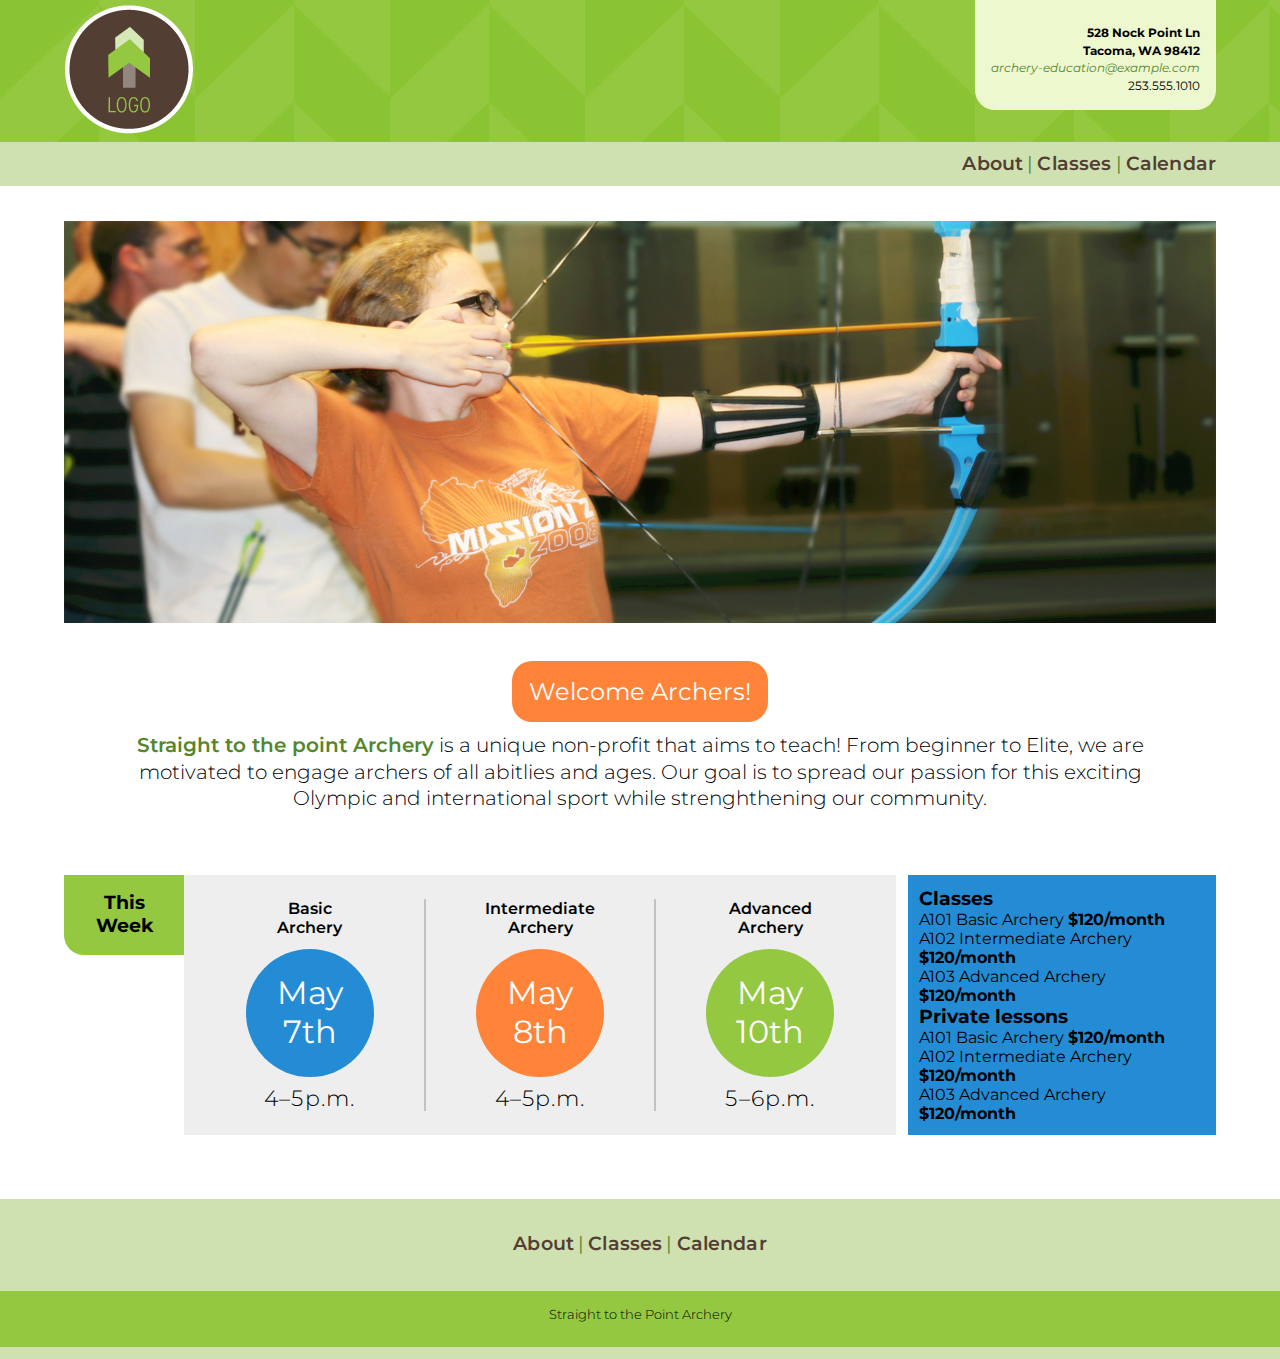
==== index.html @ 22955291 "Created all html for the landing and about page. I also coded the css for the nav and 90% of the lan" ====
<!DOCTYPE html>
<html lang="en">
  <head>
    <meta charset="UTF-8">
    <meta name="description" content="Straight to the Point Archery is a non profit archery education center founded in 2005 by Giap Nguyen.">
    <meta name="keywords" content="Straight to the Point Archery, Non Profit, Education, Giap Nguyen">
    <meta name="author" content="Andrew Donaghy">
    <meta name="viewport" content="width=device-width, initial-scale=1.0">
    <link rel="stylesheet" type="text/css"href="https://necolas.github.io/normalize.css/8.0.0/normalize.css">
    <link href="https://fonts.googleapis.com/css?family=Montserrat:300,400,400i,600,700" rel="stylesheet">
    <link rel="stylesheet" href="https://use.fontawesome.com/releases/v5.0.10/css/all.css" integrity="sha384-+d0P83n9kaQMCwj8F4RJB66tzIwOKmrdb46+porD/OvrJ+37WqIM7UoBtwHO6Nlg" crossorigin="anonymous">
    <link rel="stylesheet" type="text/css" href="style/main.css">
    <title>Straight to the Point Archery</title>
  </head>
  
  <body>
    <div class="background_stretch_top">
      <header>
      <div class="container">  
        <a class="float_left" href="index.html"><img src="images/logo.png" alt="Straight to the Point Archery Logo"></a>
        <aside class="address float_right">
          <p><i class="fas fa-map-marker"></i><b> 528 Nock Point Ln</b></p> 
          <p><b>Tacoma, WA 98412</b></p> 
          <a href="#">archery-education@example.com</a>
          <p>253.555.1010</p>
        </aside>
        </div>
        <div class="background_stretch_nav clear">
          <nav class="container">
            <ul>
              <li>
                <a href="index.html">About</a>
              </li>
              <li>|</li>
              <li>
                <a href="about.html">Classes</a>
              </li>
              <li>|</li>
              <li>
                <a href="about.html">Calendar</a>
              </li>
            </ul>
          </nav>
        </div>  
      </header>
    </div>
    <main class="clear">
<!--    slider-->
      <img class ="container clear slider" src="images/slider_1.jpg">

      
      <section class="welcome">
        <h3>Welcome Archers!</h3>
        <p><span>Straight to the point Archery</span> is a unique non-profit that aims to teach! From beginner to Elite, we are motivated to engage archers of all abitlies and ages. Our goal is to spread our passion for this exciting Olympic and international sport while strenghthening our community.
        </p>
      </section>
      
      
      <div class="container mini_info">
      
        
      <h3 class="green">This Week</h3>
      <section class="seventy flex">
        
      <div class="thirty"><p>Basic <br>Archery</p><span class="blue">May<br>7th</span> <h5>4–5p.m.</h5></div>
      <div class="thirty"><p>Intermediate<br>Archery</p><span class="orange">May<br>8th</span><h5>4–5p.m.</h5></div>
      <div class="thirty"><p>Advanced<br>Archery</p><span class="green">May<br>10th</span><h5>5–6p.m.</h5></div>
        

      </section>
      
        
        <section class="twenty_nine blue">
          <h3>Classes</h3>
        <p>A101 Basic Archery <b>$120/month</b></p>
        <p>A102 Intermediate Archery <b>$120/month</b></p>
        <p>A103 Advanced Archery <b>$120/month</b></p>
        <h3>Private lessons</h3>
        <p>A101 Basic Archery <b>$120/month</b></p>
        <p>A102 Intermediate Archery <b>$120/month</b></p>
        <p>A103 Advanced Archery <b>$120/month</b></p>
        </section>
      </div>

          

     
    </main>
    <div class="background_stretch_bottom">
      <footer class="container">
        <nav>
          <ul>
            <li>
              <a href="index.html">About</a>
            </li>
            <li>|</li>
            <li>
              <a href="about.html">Classes</a>
            </li>
            <li>|</li>
            <li>
              <a href="about.html">Calendar</a>
            </li>
          </ul>
        </nav>
     <div class="icons"> 
       <a href="#"><i class="fab fa-instagram"></i></a>
       <a href="#"><i class="fab fa-twitter"></i></a> 
       <a href="#"><i class="fab fa-facebook"></i></a> 
     </div>
      
      </footer>
          <div class="background_stretch_copyright">
            <div class="copyright">
              <i class="fas fa-copyright"></i>
              <p>Straight to the Point Archery</p>
            </div>
          </div>
    </div>
  </body>
</html>
---- style/main.css ----
*{
  margin:0;
  padding:0;
}


.container{
  margin: 0 auto;
  width:90%;
  max-width: 1600px;
}

.background_stretch_top{
  background:url("../images/bk.jpg");
  height:11.4rem;
  margin-bottom:0;
  display:block;
  
}

.background_stretch_nav{
  background-color:#CFE1B0;
  height:2.75rem;
  display:block;
}

.background_stretch_bottom{
   background-color:#CFE1B0;
   padding-top:1.5rem;
   padding-bottom:1rem;
   height:7.5rem;
   margin-bottom:0;
   text-align: center;
}

.background_stretch_copyright{
   background-color:#93C840;
   padding-top:1rem;
   padding-bottom:1rem;
   height:1.5rem;
   margin-top:2.25rem;
   margin-bottom:0;
   text-align: center;
 }

.flex{
  display:inline-flex;
}

a{
  text-decoration: none;
}

.clear{
  clear:both;
}

.float_left{
  float:left;
}

.float_right{
  float:right;
}

*{
  font-family: 'Montserrat', sans-serif;
}


/*header and nav*/

header img{
  margin-top:.25rem;
  margin-bottom:.25rem;
}

.address{
  text-align: right;
  margin:0;
  background-color:#EDF8CF;
  padding:1.5rem 1rem 1rem 1rem;
  border-radius:0 0 20px 20px;
  font-size:.75rem;
  line-height: 1.1rem;
  
}

.address a{
  font-weight: 400;
  font-style: italic;
  color:#54862A;
}

.address i{
  color:#FF843A;
}



nav ul li{
  margin-top:.55rem;
  display:inline-flex;
  color:#54862A;
  font-size:1.2rem;
  letter-spacing: .01rem;
}

header nav{
  text-align: right;
  
}

nav a{
  color:#533E33;
  font-weight:600;
  
}

nav a:link{
  color:#533E33;
  
  
}

nav a:visited{
  color:#533E33;

}


nav a:hover{
  color:#54862A;
  
  
}


main{
  margin-top:0;
  
}




.copyright{
  display: inline-flex;
  font-weight:300;
  font-size:.8rem;
}

.icons{
  margin-top:1rem;
  font-size:2.5rem;
  color:#533E33;
}

i{
  color:#533E33;
}

a i:link{
  color:#533E33;
  
  
}

a i:visited{
  color:#533E33;

}


a i:hover{
  color:#54862A;
  
  
}

/*main*/

.slider{
  display:block;
  margin-top:3%;
}

.welcome{
  margin: 0 auto;
  width:80%;
  text-align:center;
  margin-top:3%;
}

.welcome p{
  margin-top:1%;
  font-size:1.25rem;
  font-weight:300;
  line-height:1.65rem;
}

.welcome span{
  font-weight:600;
  color:#54862A;
}

.welcome h3{
  color:white;
  padding:1rem;
  font-weight:400;
  font-size:1.5rem;
  background-color:#FF843A;
  width:14rem;
  margin:0 auto;
  border-radius:20px
}

.mini_info{
  display:flex;
  
  margin-top:5%;
  margin-bottom:5%;
}

.seventy{
  padding:1%;
  padding-top:2%;
  padding-bottom:2%;
  width:70%;
  margin-right:1%;
  background-color:#EEEEEE;
  
}

.twenty_nine{
  padding:1%;
  width:29%;
  background-color:#93C840;
}

.seventy h3{
  background-color:#93C840;
}

.green{
  background-color:#93C840;
  height:3rem;
  padding:1rem;
  text-align:right;
  border-radius:0 0 0 20px;
}

.green2{
  background-color:#FF843A;
  height:1.5rem;
  padding:1rem;
  text-align:right;
  border-radius:0 0 0 20px;
}

.thirty{
  width:33.33333%;
  text-align: center;
}

.seventy p{
  font-weight:600;
  margin-bottom:.75rem;
}

.seventy span{
    height: 5rem;
    width: 5rem;
    border-radius: 50%;
    display: inline-block;
    font-size:2rem;
    color:white;
    padding:1.5rem;
}

.seventy div:nth-child(n+1):nth-child(-n+2){
  border-right: 2px solid #C2C2C2; 
}

.blue{
  background-color:#248CD4;
}


.orange{
  background-color:#FF843A;
}

.green{
  background-color:#93C840;
  text-align: center;
}

h5{
  font-weight:300;
  font-size:1.35rem;
  letter-spacing: .07rem;
  margin-top:.5rem;
}
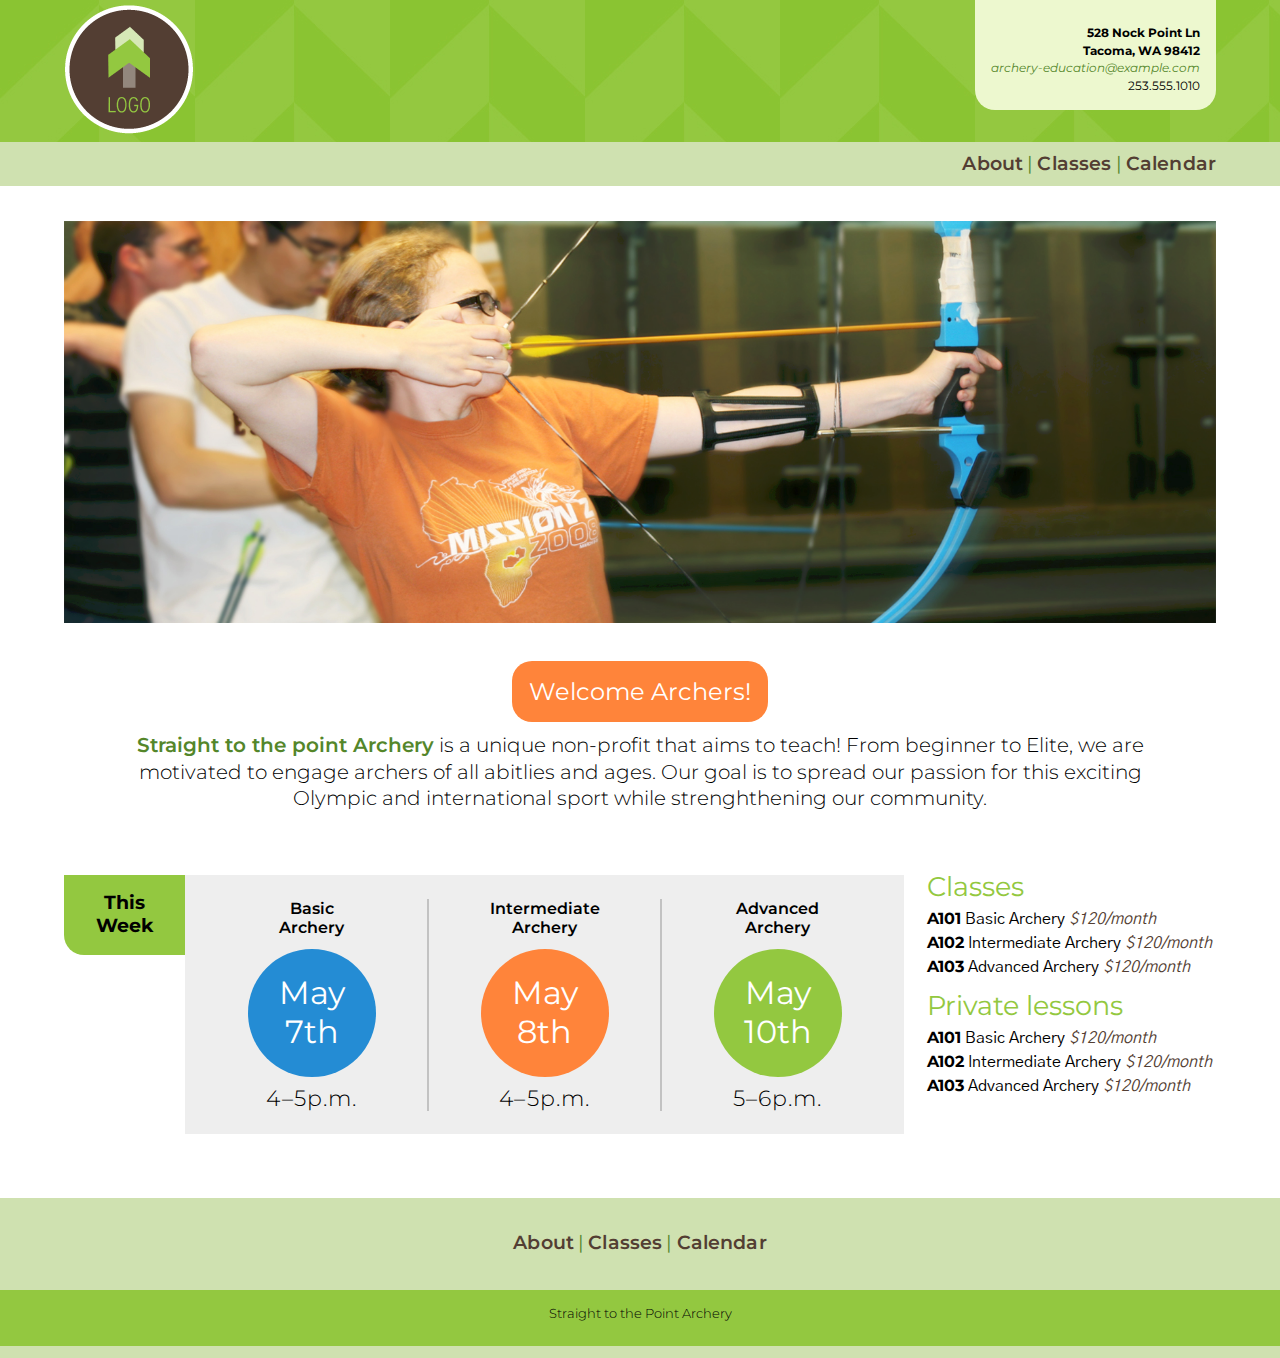
==== commit 41cbf4b7: "fixed classes section" ====
--- a/index.html
+++ b/index.html
@@ -8,6 +8,7 @@
     <meta name="viewport" content="width=device-width, initial-scale=1.0">
     <link rel="stylesheet" type="text/css"href="https://necolas.github.io/normalize.css/8.0.0/normalize.css">
     <link href="https://fonts.googleapis.com/css?family=Montserrat:300,400,400i,600,700" rel="stylesheet">
+    <link href="https://fonts.googleapis.com/css?family=Gothic+A1:400,600,800" rel="stylesheet">
     <link rel="stylesheet" href="https://use.fontawesome.com/releases/v5.0.10/css/all.css" integrity="sha384-+d0P83n9kaQMCwj8F4RJB66tzIwOKmrdb46+porD/OvrJ+37WqIM7UoBtwHO6Nlg" crossorigin="anonymous">
     <link rel="stylesheet" type="text/css" href="style/main.css">
     <title>Straight to the Point Archery</title>
@@ -70,15 +71,16 @@
       </section>
       
         
-        <section class="twenty_nine blue">
-          <h3>Classes</h3>
-        <p>A101 Basic Archery <b>$120/month</b></p>
-        <p>A102 Intermediate Archery <b>$120/month</b></p>
-        <p>A103 Advanced Archery <b>$120/month</b></p>
-        <h3>Private lessons</h3>
-        <p>A101 Basic Archery <b>$120/month</b></p>
-        <p>A102 Intermediate Archery <b>$120/month</b></p>
-        <p>A103 Advanced Archery <b>$120/month</b></p>
+        <section class="twenty_nine">
+        <h3>Classes</h3>
+        <p><b>A101</b> Basic Archery <i>$120/month</i></p>
+        <p><b>A102</b> Intermediate Archery <i>$120/month</i></p>
+        <p><b>A103</b> Advanced Archery <i>$120/month</i></p>
+        <div class="paragraph_space"><h3>Private lessons</h3>
+        <p><b>A101</b> Basic Archery <i>$120/month</i></p>
+        <p><b>A102</b> Intermediate Archery <i>$120/month</i></p>
+        <p><b>A103</b> Advanced Archery <i>$120/month</i></p>
+       </div>
         </section>
       </div>
 
--- a/style/main.css
+++ b/style/main.css
@@ -190,6 +190,7 @@
   width:80%;
   text-align:center;
   margin-top:3%;
+  max-width: 1500px;
 }
 
 .welcome p{
@@ -217,7 +218,6 @@
 
 .mini_info{
   display:flex;
-  
   margin-top:5%;
   margin-bottom:5%;
 }
@@ -233,9 +233,11 @@
 }
 
 .twenty_nine{
-  padding:1%;
+  padding-left:1%;
   width:29%;
-  background-color:#93C840;
+  line-height: 1.5rem;
+
+/*  background-color:#93C840;*/
 }
 
 .seventy h3{
@@ -303,4 +305,24 @@
   margin-top:.5rem;
 }
 
-
+.twenty_nine h3{
+  font-weight:400;
+  color:#93C840;
+  font-size:1.7rem;
+  margin-bottom:.5rem;
+
+}
+
+.twenty_nine p{
+  font-family: 'Gothic A1', sans-serif;
+}
+
+.twenty_nine i{
+  font-family: 'Gothic A1', sans-serif;
+}
+
+.paragraph_space{
+  margin-top:.9rem;
+
+}
+
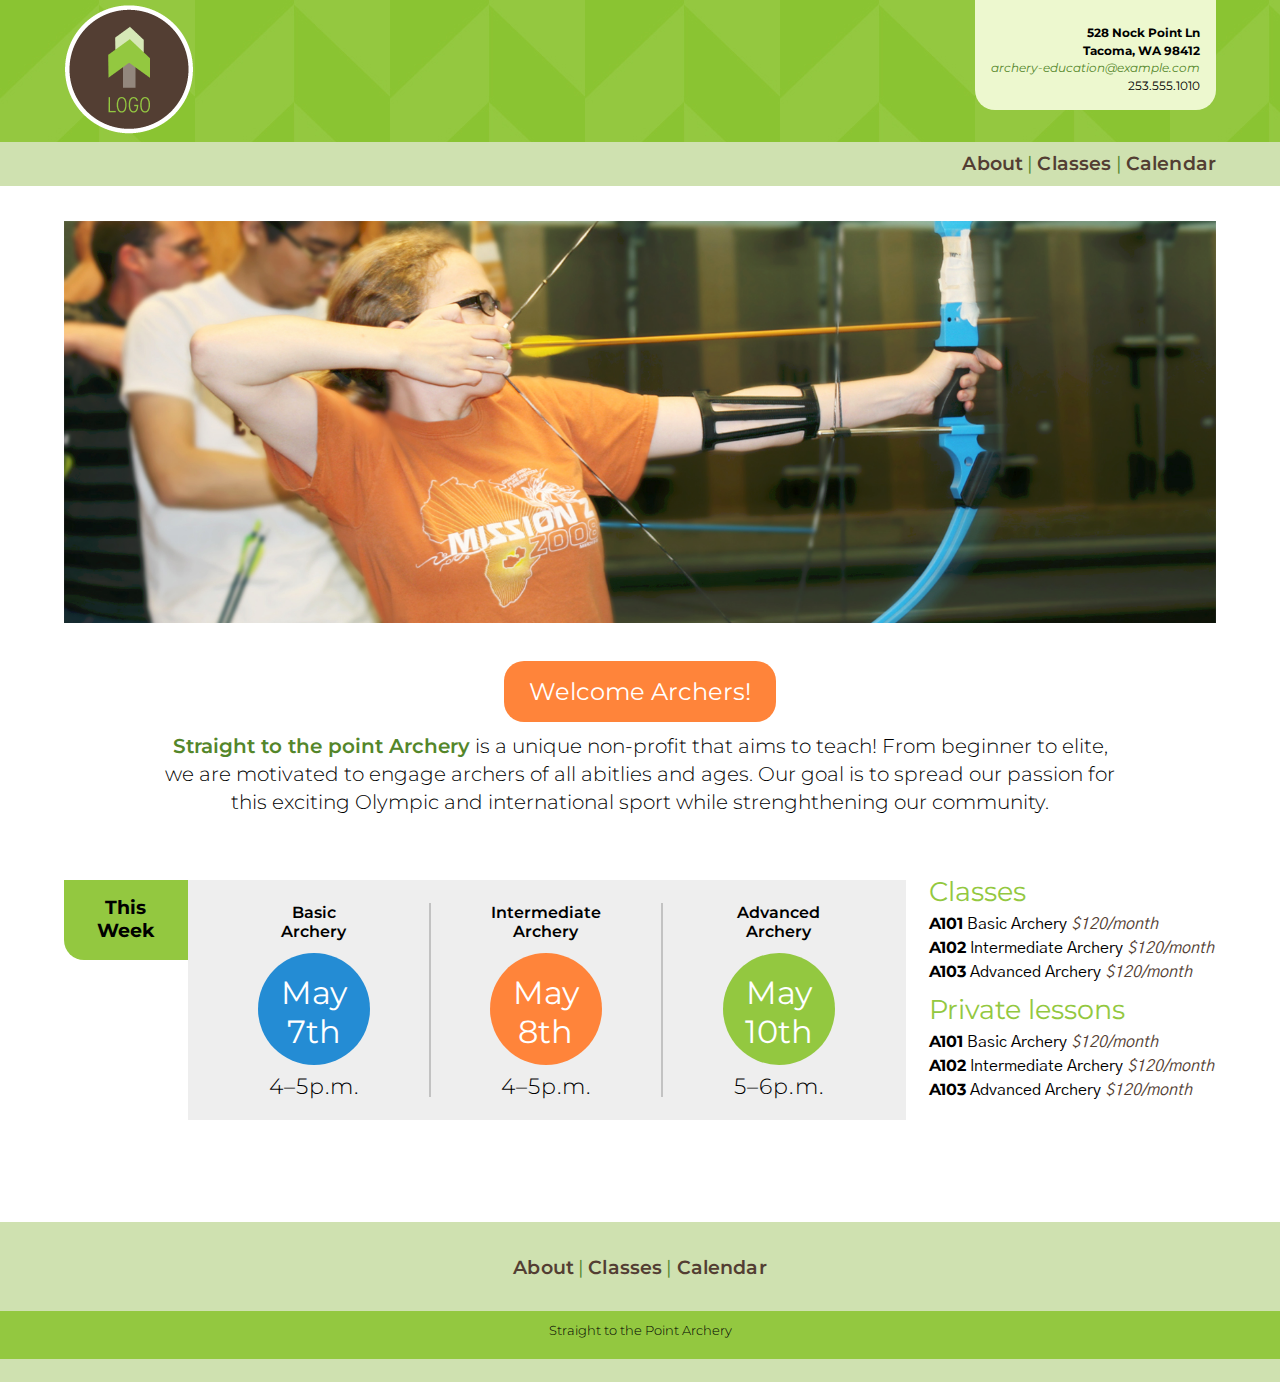
==== commit ae767b09: "created the about page and use the basic grid layout for my css." ====
--- a/index.html
+++ b/index.html
@@ -30,15 +30,15 @@
           <nav class="container">
             <ul>
               <li>
-                <a href="index.html">About</a>
+                <a href="about.html">About</a>
               </li>
               <li>|</li>
               <li>
-                <a href="about.html">Classes</a>
+                <a href="#">Classes</a>
               </li>
               <li>|</li>
               <li>
-                <a href="about.html">Calendar</a>
+                <a href="#">Calendar</a>
               </li>
             </ul>
           </nav>
@@ -51,8 +51,8 @@
 
       
       <section class="welcome">
-        <h3>Welcome Archers!</h3>
-        <p><span>Straight to the point Archery</span> is a unique non-profit that aims to teach! From beginner to Elite, we are motivated to engage archers of all abitlies and ages. Our goal is to spread our passion for this exciting Olympic and international sport while strenghthening our community.
+        <h2>Welcome Archers!</h2>
+        <p><span>Straight to the point Archery</span> is a unique non-profit that aims to teach! From beginner to elite, we are motivated to engage archers of all abitlies and ages. Our goal is to spread our passion for this exciting Olympic and international sport while strenghthening our community.
         </p>
       </section>
       
@@ -72,11 +72,11 @@
       
         
         <section class="twenty_nine">
-        <h3>Classes</h3>
+        <h4>Classes</h4>
         <p><b>A101</b> Basic Archery <i>$120/month</i></p>
         <p><b>A102</b> Intermediate Archery <i>$120/month</i></p>
         <p><b>A103</b> Advanced Archery <i>$120/month</i></p>
-        <div class="paragraph_space"><h3>Private lessons</h3>
+        <div class="paragraph_space"><h4>Private lessons</h4>
         <p><b>A101</b> Basic Archery <i>$120/month</i></p>
         <p><b>A102</b> Intermediate Archery <i>$120/month</i></p>
         <p><b>A103</b> Advanced Archery <i>$120/month</i></p>
@@ -93,15 +93,15 @@
         <nav>
           <ul>
             <li>
-              <a href="index.html">About</a>
+              <a href="about.html">About</a>
             </li>
             <li>|</li>
             <li>
-              <a href="about.html">Classes</a>
+              <a href="#">Classes</a>
             </li>
             <li>|</li>
             <li>
-              <a href="about.html">Calendar</a>
+              <a href="#">Calendar</a>
             </li>
           </ul>
         </nav>
--- a/style/main.css
+++ b/style/main.css
@@ -1,3 +1,8 @@
+*{
+  box-sizing:border-box;
+}
+
+
 *{
   margin:0;
   padding:0;
@@ -24,22 +29,28 @@
   display:block;
 }
 
+.instructor_stretch{
+  background-color:#EEEEEE;
+  margin-top:4%;
+  margin-bottom:6%;
+  padding-top:2.5%;
+  padding-bottom:2%;
+}
+
 .background_stretch_bottom{
    background-color:#CFE1B0;
    padding-top:1.5rem;
-   padding-bottom:1rem;
-   height:7.5rem;
+   height:10rem;
    margin-bottom:0;
    text-align: center;
 }
 
 .background_stretch_copyright{
    background-color:#93C840;
-   padding-top:1rem;
-   padding-bottom:1rem;
-   height:1.5rem;
-   margin-top:2.25rem;
+   padding-top:.75rem;
+   height:3rem;
    margin-bottom:0;
+   margin-top:2rem;
    text-align: center;
  }
 
@@ -187,7 +198,7 @@
 
 .welcome{
   margin: 0 auto;
-  width:80%;
+  width:75%;
   text-align:center;
   margin-top:3%;
   max-width: 1500px;
@@ -197,7 +208,7 @@
   margin-top:1%;
   font-size:1.25rem;
   font-weight:300;
-  line-height:1.65rem;
+  line-height:1.75rem;
 }
 
 .welcome span{
@@ -205,21 +216,23 @@
   color:#54862A;
 }
 
-.welcome h3{
+h2{
   color:white;
   padding:1rem;
   font-weight:400;
   font-size:1.5rem;
   background-color:#FF843A;
-  width:14rem;
+  width:17rem;
   margin:0 auto;
-  border-radius:20px
-}
+  border-radius:20px;
+  text-align: center;
+}
+
 
 .mini_info{
   display:flex;
   margin-top:5%;
-  margin-bottom:5%;
+  margin-bottom:8%;
 }
 
 .seventy{
@@ -229,6 +242,7 @@
   width:70%;
   margin-right:1%;
   background-color:#EEEEEE;
+  max-height: 15rem;
   
 }
 
@@ -236,8 +250,6 @@
   padding-left:1%;
   width:29%;
   line-height: 1.5rem;
-
-/*  background-color:#93C840;*/
 }
 
 .seventy h3{
@@ -246,10 +258,11 @@
 
 .green{
   background-color:#93C840;
-  height:3rem;
+  height:5rem;
   padding:1rem;
   text-align:right;
   border-radius:0 0 0 20px;
+  text-align: center;
 }
 
 .green2{
@@ -270,14 +283,14 @@
   margin-bottom:.75rem;
 }
 
-.seventy span{
-    height: 5rem;
-    width: 5rem;
+.seventy span {
+    height: 7rem;
+    width: 7rem;
     border-radius: 50%;
     display: inline-block;
-    font-size:2rem;
-    color:white;
-    padding:1.5rem;
+    font-size: 2rem;
+    color: white;
+    padding: 1.25rem;
 }
 
 .seventy div:nth-child(n+1):nth-child(-n+2){
@@ -291,11 +304,6 @@
 
 .orange{
   background-color:#FF843A;
-}
-
-.green{
-  background-color:#93C840;
-  text-align: center;
 }
 
 h5{
@@ -305,7 +313,7 @@
   margin-top:.5rem;
 }
 
-.twenty_nine h3{
+.twenty_nine h4{
   font-weight:400;
   color:#93C840;
   font-size:1.7rem;
@@ -326,3 +334,56 @@
 
 }
 
+.instructor img{
+  margin:0 auto;
+  display:block;
+  width:70%;
+  margin-bottom:5%;
+
+}
+
+.about_us h2{
+  margin-top:5%;
+  margin-bottom: 1%;
+  width:10rem;
+}
+
+.about_us p{
+  line-height:1.35rem;
+}
+
+.about_us h3{
+  margin-bottom:1%;
+}
+
+.instructor h3{
+  margin-bottom:1%;
+  color:#248CD4;
+}
+
+
+.instructor p{
+  line-height:1.35rem;
+}
+
+.instructor h2{
+  background-color:#248CD4;
+  margin-bottom:1.5%;
+  width:12rem;
+  
+}
+
+.policy{
+  color:#626262;
+  width:60%;
+  margin-bottom:7%
+}
+
+.policy p{
+  font-size:1rem;
+}
+
+.instructor p{
+   font-size:1rem;
+}
+
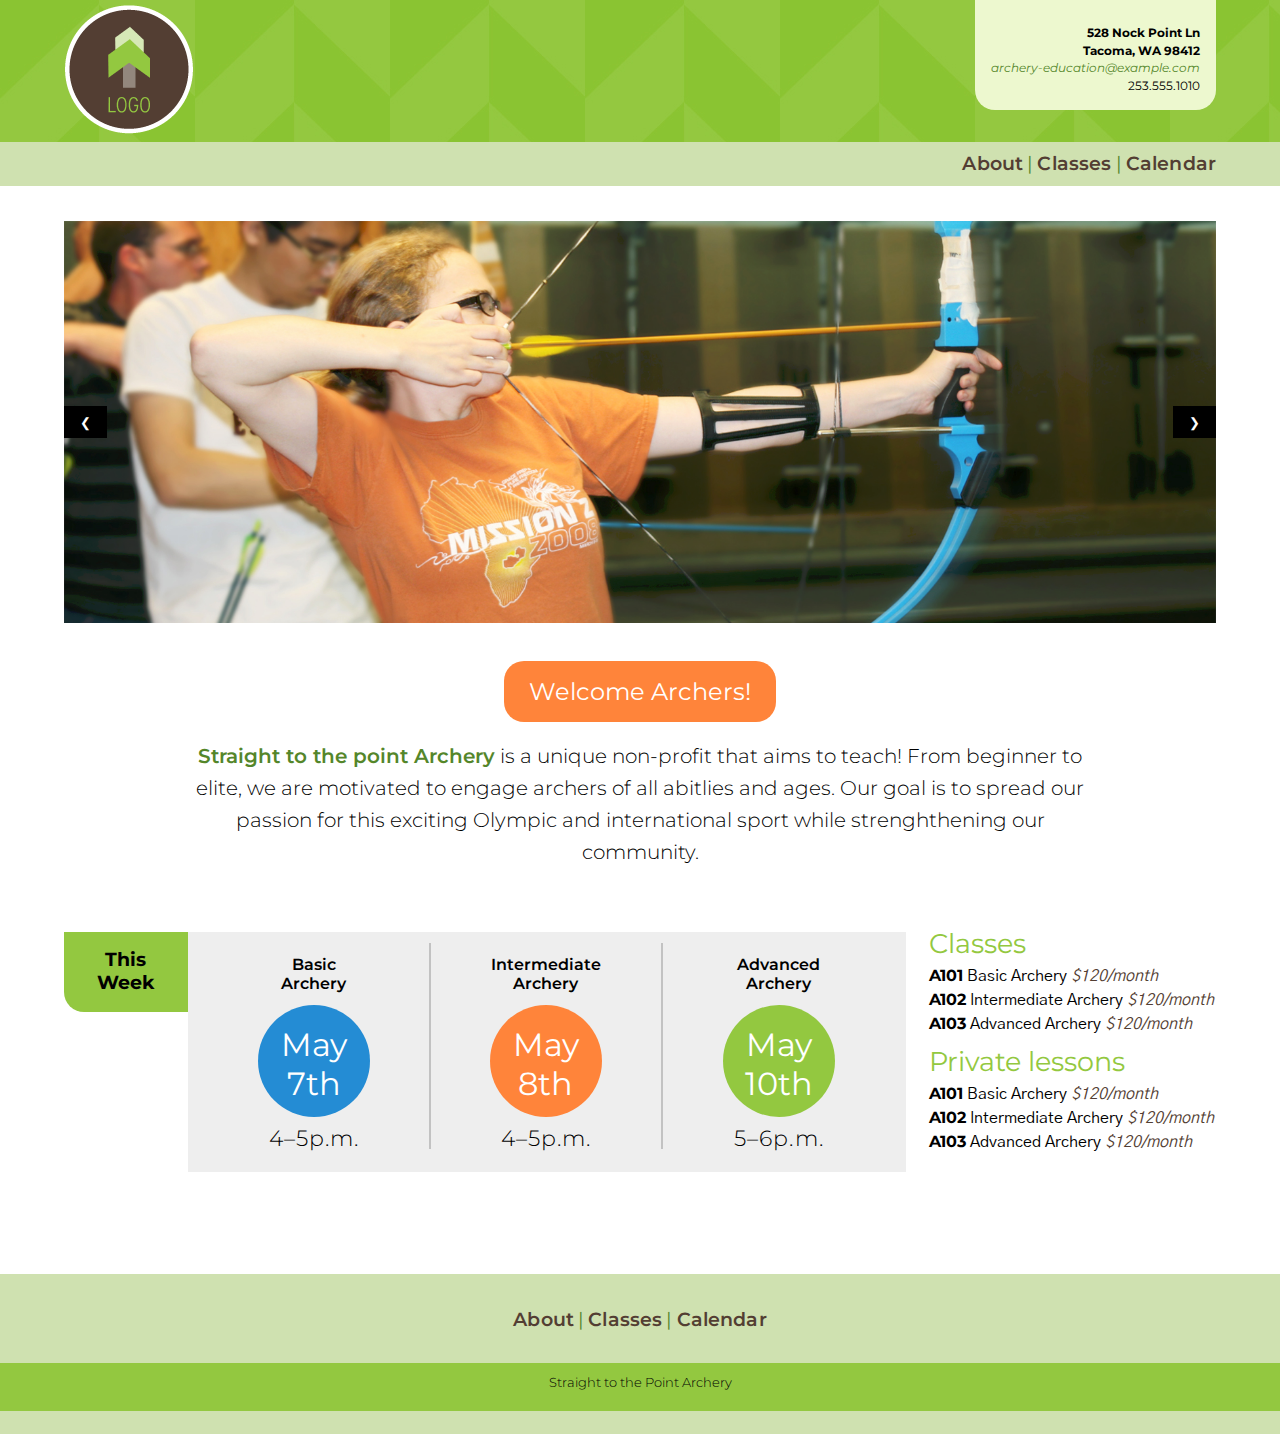
==== commit 800e0489: "fixed all bugs and checked all html and css with the validation service." ====
--- a/index.html
+++ b/index.html
@@ -6,7 +6,8 @@
     <meta name="keywords" content="Straight to the Point Archery, Non Profit, Education, Giap Nguyen">
     <meta name="author" content="Andrew Donaghy">
     <meta name="viewport" content="width=device-width, initial-scale=1.0">
-    <link rel="stylesheet" type="text/css"href="https://necolas.github.io/normalize.css/8.0.0/normalize.css">
+    <link rel="icon" type="image/png" href="images/favicon.png">
+    <link rel="stylesheet" type="text/css" href="https://necolas.github.io/normalize.css/8.0.0/normalize.css">
     <link href="https://fonts.googleapis.com/css?family=Montserrat:300,400,400i,600,700" rel="stylesheet">
     <link href="https://fonts.googleapis.com/css?family=Gothic+A1:400,600,800" rel="stylesheet">
     <link rel="stylesheet" href="https://use.fontawesome.com/releases/v5.0.10/css/all.css" integrity="sha384-+d0P83n9kaQMCwj8F4RJB66tzIwOKmrdb46+porD/OvrJ+37WqIM7UoBtwHO6Nlg" crossorigin="anonymous">
@@ -18,7 +19,9 @@
     <div class="background_stretch_top">
       <header>
       <div class="container">  
-        <a class="float_left" href="index.html"><img src="images/logo.png" alt="Straight to the Point Archery Logo"></a>
+        <a class="float_left" href="index.html">
+          <img src="images/logo.png" alt="Straight to the Point Archery Logo">
+        </a>
         <aside class="address float_right">
           <p><i class="fas fa-map-marker"></i><b> 528 Nock Point Ln</b></p> 
           <p><b>Tacoma, WA 98412</b></p> 
@@ -47,8 +50,16 @@
     </div>
     <main class="clear">
 <!--    slider-->
-      <img class ="container clear slider" src="images/slider_1.jpg">
+<!--      <img class ="container slider" src="images/slider_1.jpg">-->
 
+      <div class ="w3-display-container container slider">
+        <img class="mySlides" src="images/slider_1.jpg" alt="archery_image">
+        <img class="mySlides" src="images/slider_2.jpg" alt="archery_image">
+        <img class="mySlides" src="images/slider_3.jpg" alt="archery_image">
+        
+        <button class="w3-button w3-black w3-display-left" onclick="plusDivs(-1)">&#10094;</button>
+        <button class="w3-button w3-black w3-display-right" onclick="plusDivs(1)">&#10095;</button>
+      </div>
       
       <section class="welcome">
         <h2>Welcome Archers!</h2>
@@ -58,36 +69,32 @@
       
       
       <div class="container mini_info">
-      
-        
-      <h3 class="green">This Week</h3>
-      <section class="seventy flex">
-        
-      <div class="thirty"><p>Basic <br>Archery</p><span class="blue">May<br>7th</span> <h5>4–5p.m.</h5></div>
-      <div class="thirty"><p>Intermediate<br>Archery</p><span class="orange">May<br>8th</span><h5>4–5p.m.</h5></div>
-      <div class="thirty"><p>Advanced<br>Archery</p><span class="green">May<br>10th</span><h5>5–6p.m.</h5></div>
-        
-
-      </section>
-      
-        
+        <h3 class="green">This Week</h3>
+        <section class="seventy flex">
+          <div class="thirty">
+            <p>Basic <br>Archery</p><span class="blue">May<br>7th</span><h5>4–5p.m.</h5>
+          </div>
+          <div class="thirty">
+            <p>Intermediate<br>Archery</p><span class="orange">May<br>8th</span><h5>4–5p.m.</h5>
+          </div>
+          <div class="thirty">
+            <p>Advanced<br>Archery</p><span class="green">May<br>10th</span><h5>5–6p.m.</h5>
+          </div>
+        </section>
         <section class="twenty_nine">
-        <h4>Classes</h4>
-        <p><b>A101</b> Basic Archery <i>$120/month</i></p>
-        <p><b>A102</b> Intermediate Archery <i>$120/month</i></p>
-        <p><b>A103</b> Advanced Archery <i>$120/month</i></p>
-        <div class="paragraph_space"><h4>Private lessons</h4>
-        <p><b>A101</b> Basic Archery <i>$120/month</i></p>
-        <p><b>A102</b> Intermediate Archery <i>$120/month</i></p>
-        <p><b>A103</b> Advanced Archery <i>$120/month</i></p>
-       </div>
+          <h4>Classes</h4>
+          <p><b>A101</b> Basic Archery <i>$120/month</i></p>
+          <p><b>A102</b> Intermediate Archery <i>$120/month</i></p>
+          <p><b>A103</b> Advanced Archery <i>$120/month</i></p>
+          <div class="paragraph_space"><h4>Private lessons</h4>
+            <p><b>A101</b> Basic Archery <i>$120/month</i></p>
+            <p><b>A102</b> Intermediate Archery <i>$120/month</i></p>
+            <p><b>A103</b> Advanced Archery <i>$120/month</i></p>
+          </div>
         </section>
       </div>
 
-          
-
-     
-    </main>
+  </main>
     <div class="background_stretch_bottom">
       <footer class="container">
         <nav>
@@ -110,14 +117,34 @@
        <a href="#"><i class="fab fa-twitter"></i></a> 
        <a href="#"><i class="fab fa-facebook"></i></a> 
      </div>
-      
       </footer>
-          <div class="background_stretch_copyright">
-            <div class="copyright">
-              <i class="fas fa-copyright"></i>
-              <p>Straight to the Point Archery</p>
-            </div>
+        <div class="background_stretch_copyright">
+          <div class="copyright">
+            <i class="fas fa-copyright"></i>
+            <p>Straight to the Point Archery</p>
           </div>
+        </div>
     </div>
+    
+    <!--I did not write this script script by w3 schools  -->
+    <script>
+    var slideIndex = 1;
+    showDivs(slideIndex);
+
+    function plusDivs(n) {
+      showDivs(slideIndex += n);
+    }
+
+    function showDivs(n) {
+      var i;
+      var x = document.getElementsByClassName("mySlides");
+      if (n > x.length) {slideIndex = 1}    
+      if (n < 1) {slideIndex = x.length}
+      for (i = 0; i < x.length; i++) {
+         x[i].style.display = "none";  
+      }
+      x[slideIndex-1].style.display = "block";  
+    }
+    </script>
   </body>
 </html>
--- a/style/main.css
+++ b/style/main.css
@@ -198,17 +198,17 @@
 
 .welcome{
   margin: 0 auto;
-  width:75%;
+  width:70%;
   text-align:center;
   margin-top:3%;
   max-width: 1500px;
 }
 
 .welcome p{
-  margin-top:1%;
+  margin-top:2%;
   font-size:1.25rem;
   font-weight:300;
-  line-height:1.75rem;
+  line-height:2rem;
 }
 
 .welcome span{
@@ -237,7 +237,6 @@
 
 .seventy{
   padding:1%;
-  padding-top:2%;
   padding-bottom:2%;
   width:70%;
   margin-right:1%;
@@ -281,6 +280,7 @@
 .seventy p{
   font-weight:600;
   margin-bottom:.75rem;
+  margin-top:.75rem;
 }
 
 .seventy span {
@@ -342,6 +342,14 @@
 
 }
 
+.about_us img{
+  margin:0 auto;
+  display:block;
+  width:70%;
+  margin-bottom:5%;
+
+}
+
 .about_us h2{
   margin-top:5%;
   margin-bottom: 1%;
@@ -387,3 +395,25 @@
    font-size:1rem;
 }
 
+@media screen and (max-width:500px){
+header aside{
+    display:none;
+}}
+
+
+
+/*slider Code. I did not write this code. I am using it from W3schools to get my slider to work.*/
+
+.w3-btn,.w3-button{border:none;display:inline-block;padding:8px 16px;vertical-align:middle;overflow:hidden;text-decoration:none;color:inherit;background-color:inherit;text-align:center;cursor:pointer;white-space:nowrap}
+.w3-black,.w3-hover-black:hover{color:#fff!important;background-color:#000!important}
+.w3-display-left{position:absolute;top:50%;left:0%;transform:translate(0%,-50%);-ms-transform:translate(-0%,-50%)}
+.w3-display-right{position:absolute;top:50%;right:0%;transform:translate(0%,-50%);-ms-transform:translate(0%,-50%)}
+.w3-display-container:hover .w3-display-hover{display:block}.w3-display-container:hover span.w3-display-hover{display:inline-block}.w3-display-hover{display:none}
+.w3-display-position{position:absolute}
+.w3-tooltip,.w3-display-container{position:relative}.w3-tooltip .w3-text{display:none}.w3-tooltip:hover .w3-text{display:inline-block}
+.w3-button:hover{color:#000!important;background-color:#ccc!important}
+.mySlides{
+  width:100%;
+}
+
+
